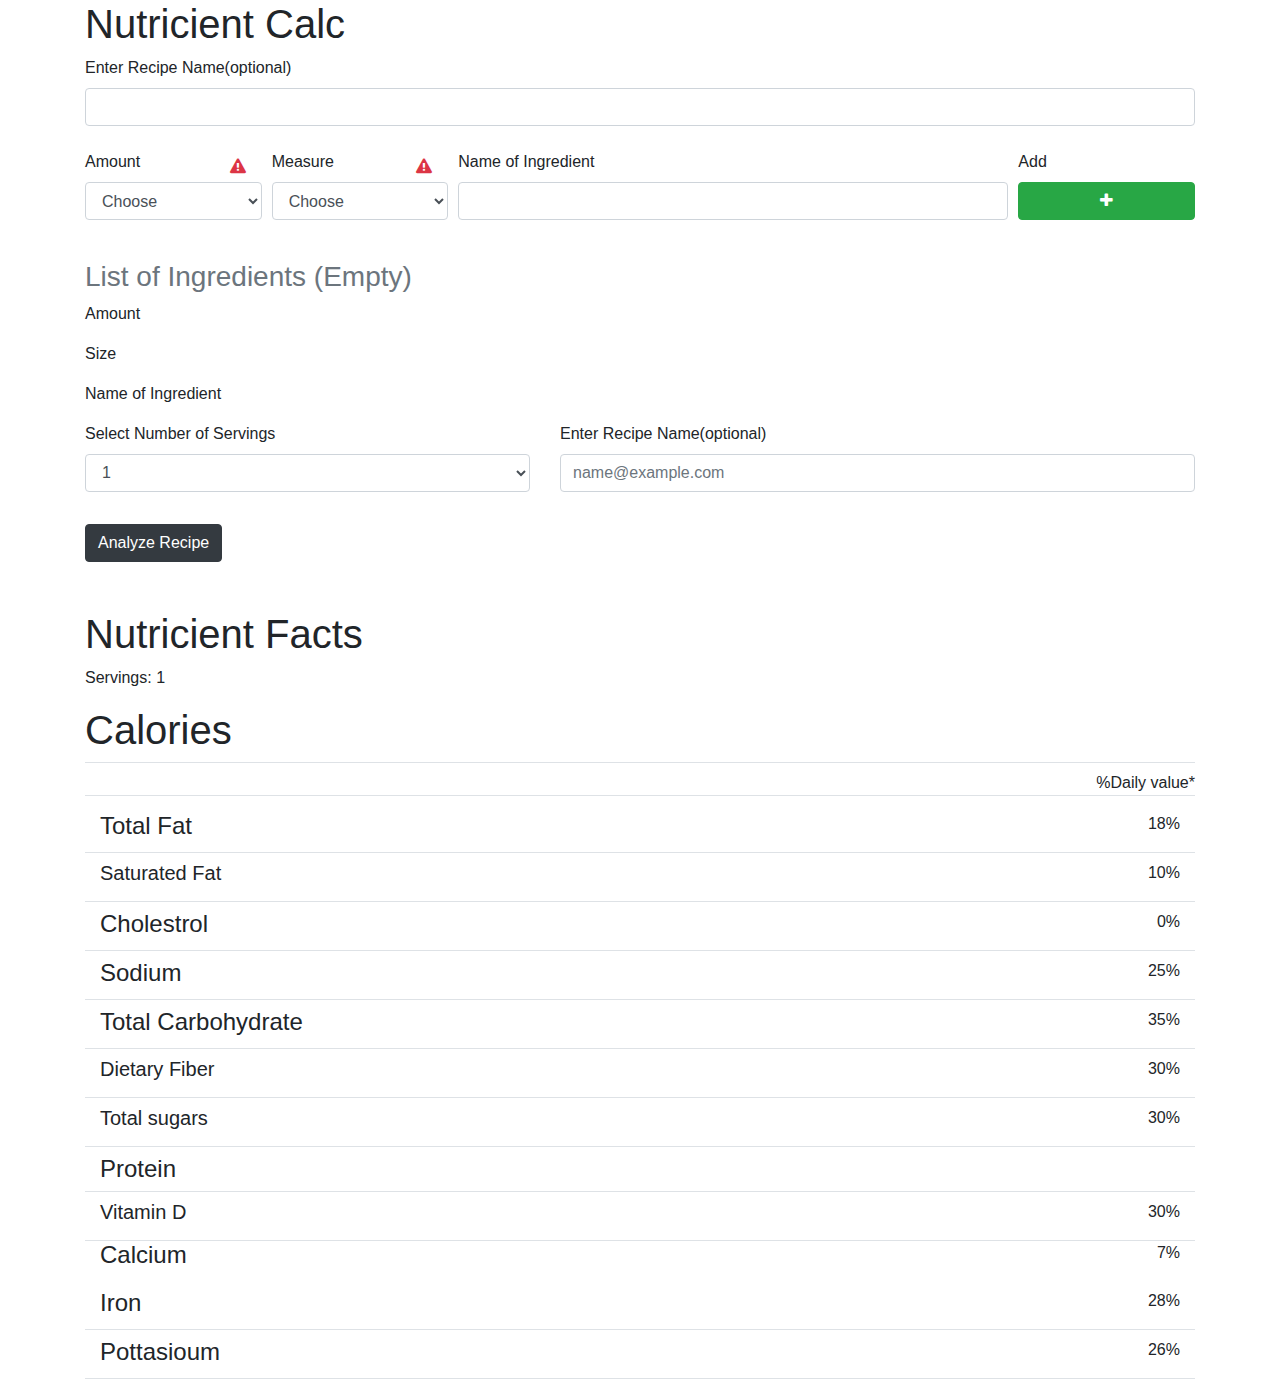
==== index.html @ 25a0d19c "change path" ====
<!DOCTYPE html>
<html lang="en">
  <head>
    <meta charset="UTF-8" />
    <meta name="viewport" content="width=device-width, initial-scale=1.0" />
    <title>Nutricient Calc</title>

    <!-- Bootstrap -->
    <link rel="stylesheet" href="public/lib/bootstrap/css/bootstrap.min.css" />

    <!-- Font-Awesome  -->
    <link rel="stylesheet" href="public/lib/font-awesome/css/font-awesome.min.css" />

    <!-- Cheet sheet  -->
    <link rel="stylesheet" href="css/style.min.css" />

    <link rel="stylesheet" href="public/lib/loading-plugin/waitMe.css">
  </head>
  <body>
    <div id="nutrient-calc" class="container">
      <h1>Nutricient Calc</h1>
      <form id="main-form">
        <div class="form-group">
          <label for="name">Enter Recipe Name(optional)</label>
          <input
            type="text"
            class="form-control"
            id="name"
          />
        </div>

        <div class="form-row my-4">
            <div class="form-group col-md-2">
                <div class="d-flex justify-content-between align-items-center">
                    <label for="amount">Amount</label>
                    <span class="fa fa-warning text-danger pr-3 hide"></span>
                </div>
                <select id="amount" class="form-control">
                  <option value="null" selected>Choose</option>
                  <option value="1">1</option>
                  <option value="2">2</option>
                  <option value="3">3</option>
                  <option value="4">4</option>
                  <option value="5">5</option>
                  <option value="6">6</option>
                  <option value="7">7</option>
                  <option value="8">8</option>
                  <option value="9">9</option>
                </select>
            </div>
            <div class="form-group col-md-2">
                <div class="d-flex justify-content-between align-items-center hide">
                    <label for="size">Measure</label>
                    <span class="fa fa-warning text-danger pr-3 hide"></span>
                </div>
                <select id="size" class="form-control">
                  <option value='null'selected>Choose</option>
                  <option value="15">tbsp</option>
                  <option value="4.2">teasp</option>
                  <option value="30">small</option>
                  <option value="61">medium(61g)</option>
                  <option value="115">large</option>
                  <option value="122">cup, strips or slices (122g)</option>
                  <option value="110">cup, grated(110g)</option>
                  <option value="4">strip, medium(4g)</option>
                  <option value="128">chopped(128g)</option>
                  <option value="3">slice(3g)</option>
                  <option value="2">strip, thin(2g)</option>
                  <option value="72">like carrot(7 - 1/2")(72g)</option>
                  <option value="122">serving(122g)</option>
                  <option value="custom">custom measurement</option>
                </select>
            </div>
            <div class="form-group col-md-6">
              <label for="ingredientName">Name of Ingredient</label>
              <input type="text" class="form-control" id="ingredientName">
            </div>
            <div class="form-group col-md-2">
                <label for="add">Add</label>
                <button type="button" id="add" class="btn btn-success w-100"><span class="fa fa-plus"></span></button>
            </div>
          </div>

          <div id="items">
              <h3 class="text-muted">List of Ingredients <span class="noOfItems">(Empty)</span></h3>
               <div class='item'>
                   <p>Amount</p>
                   <p>Size</p>
                   <p>Name of Ingredient</p>
              </div>
          </div>

        <div class="form-group row">
          <div class="form-group col-md-5">
            <label for="no-of-serving">Select Number of Servings</label>
            <select class="form-control" id="no-of-serving">
              <option selected value="1">1</option>
              <option value="2">2</option>
              <option value="3">3</option>
              <option value="4">4</option>
              <option value="5">5</option>
            </select>
          </div>
          <div class="form-group col-md-7">
            <label for="exampleFormControlInput1"
              >Enter Recipe Name(optional)</label
            >
            <input
              type="text"
              class="form-control"
              id="exampleFormControlInput1"
              placeholder="name@example.com"
            />
          </div>
        </div>

        <button type="submit" id="submit" class="btn btn-dark">Analyze Recipe</button>
      </form>


      <!-- Receipt Genration  -->
        <div id="receipt" class="mt-5">
            <h1>Nutricient Facts</h1>
            <p>Servings: <span>1</span></p>
            <h1 class="border-bottom pb-2">Calories</h1>
            <p class="text-right border-bottom">%Daily value*</p>
            <div class="dv d-flex justify-content-between border-bottom">
                <h4 class="col-md-8">Total Fat <span id="tf"></span></h4>
                <p class="col-md-4 text-right" id="tfp">18%</p>
            </div>
            <div class="dv d-flex justify-content-between border-bottom pt-2">
                <h5 class="col-md-8">Saturated Fat <span id="sf"></span></h5>
                <p class="col-md-4 text-right" id="sfp">10%</p>
            </div>
            <div class="dv d-flex justify-content-between border-bottom pt-2">
                <h4 class="col-md-8">Cholestrol <span id="ch"></span></h4>
                <p class="col-md-4 text-right" id="chp">0%</p>
            </div>
            <div class="dv d-flex justify-content-between border-bottom pt-2">
                <h4 class="col-md-8">Sodium <span id="na"></span></h4>
                <p class="col-md-4 text-right" id="nap">25%</p>
            </div>
            <div class="dv d-flex justify-content-between border-bottom pt-2">
                <h4 class="col-md-8">Total Carbohydrate <span id="carbs"></span></h4>
                <p class="col-md-4 text-right" id="carbsp">35%</p>
            </div>
            <div class="dv d-flex justify-content-between border-bottom pt-2">
                <h5 class="col-md-8">Dietary Fiber <span id="df"></span></h5>
                <p class="col-md-4 text-right" id="dfp">30%</p>
            </div>
            <div class="dv d-flex justify-content-between border-bottom pt-2">
                <h5 class="col-md-8">Total sugars <span id="ts"></span></h5>
                <p class="col-md-4 text-right" id="tsp">30%</p>
            </div>
            <div class="dv d-flex justify-content-between border-bottom pt-2">
                <h4 class="col-md-8">Protein <span id="pro"></span></h4>
                <p class="col-md-4 text-right" id="prop"></p>
            </div>
            <div class="dv d-flex justify-content-between border-bottom pt-2">
                <h5 class="col-md-8">Vitamin D <span id="vd"></span></h5>
                <p class="col-md-4 text-right" id="vdp">30%</p>
            </div>
            <div class="dv d-flex justify-content-sm-between">
                <h4 class="col-md-8">Calcium <span id="ca"></span></h4>
                <p class="col-md-4 text-right" id="cap">7%</p>
            </div>
            <div class="dv d-flex justify-content-between border-bottom pt-2">
                <h4 class="col-md-8">Iron <span id="fe"></span></h4>
                <p class="col-md-4 text-right" id="fep">28%</p>
            </div>
            <div class="dv d-flex justify-content-between border-bottom pt-2">
                <h4 class="col-md-8">Pottasioum <span id="pd"></span></h4>
                <p class="col-md-4 text-right" id="pdp">26%</p>
            </div>
        </div>
    </div>

    
    <!-- Scripts  -->
    <script src="public/lib/jquery/jquery.min.js"></script>
    <script src="public/lib/bootstrap/js/bootstrap.min.js"></script>
    <script src="public/lib/loading-plugin/waitMe.js"></script>
    <script src="js/main.js"></script>
  </body>
</html>
---- public/lib/loading-plugin/waitMe.css ----
/*
waitMe - 1.19 [31.10.17]
Author: vadimsva
Github: https://github.com/vadimsva/waitMe
*/
.waitMe_container:not(body) {transform:translateZ(0);backface-visibility:hidden}
body.waitMe_container .waitMe {position:fixed;height:100vh;transform:translateZ(0);backface-visibility:hidden}
body.waitMe_container .waitMe .waitMe_content {top:50%!important;transform:none!important}
.waitMe_container .waitMe {position:absolute;top:0;left:0;right:0;bottom:0;z-index:9989;text-align:center;overflow:hidden;cursor:wait}
.waitMe_container .waitMe * {font-family:inherit;font-size:inherit;font-weight:initial;font-style:initial;line-height:initial;color:initial;text-decoration:initial;text-transform:initial;padding:initial;margin:initial}
.waitMe_container .waitMe .waitMe_content {position:absolute;left:0;right:0;top:50%;backface-visibility:hidden}
.waitMe_container .waitMe .waitMe_content.horizontal > .waitMe_progress {display:inline-block;vertical-align:middle}
.waitMe_container .waitMe .waitMe_content.horizontal > .waitMe_text {display:inline-block;margin:0 0 0 20px;vertical-align:middle}
.waitMe_container .waitMe .waitMe_progress {position:relative;font-size:0;line-height:0}
.waitMe_container .waitMe .waitMe_progress > div {animation-fill-mode:both;display:inline-block;transform:translateZ(0);backface-visibility:hidden}
.waitMe_container .waitMe .waitMe_text {position:relative;margin:20px 0 0}

/* before load animation */
body.waitMe_body {overflow:hidden;height:100%}
body.waitMe_body.hideMe {transition:opacity .2s ease-in-out;opacity:0}
body.waitMe_body .waitMe_container:not([data-waitme_id]) {position:fixed;z-index:9989;top:0;bottom:0;left:0;right:0;background:#fff}
body.waitMe_body .waitMe_container:not([data-waitme_id]) > div {animation-fill-mode:both;position:absolute}
body.waitMe_body .waitMe_container.progress > div {width:0;height:3px;top:0;left:0;background:#000;box-shadow:-5px 0 5px 2px rgba(0,0,0,.2);animation:progress_body 7s infinite ease-out}
body.waitMe_body .waitMe_container.working > div {width:10%;height:3px;top:0;left:-10%;background:#000;box-shadow:-5px 0 5px 2px rgba(0,0,0,.2);animation:working_body 2s infinite linear}
body.waitMe_body .waitMe_container.progress > div:after {content:'';position:absolute;top:0;bottom:60%;right:0;width:60px;border-radius:50%;opacity:.5;transform:rotate(3deg);box-shadow:#000 1px 0 6px 1px}
body.waitMe_body .waitMe_container.img > div {width:100%;height:100%;text-align:center;background-position:center!important;background-repeat:no-repeat!important}
body.waitMe_body .waitMe_container.text > div {width:100%;top:45%;text-align:center}
@keyframes progress_body {
	0% {width:0}
	100% {width:100%}
}
@keyframes working_body {
	0% {left:-10%}
	100% {left:100%}
}


/* bounce */
.waitMe_container .waitMe_progress.bounce > div {width:20px;height:20px;border-radius:50%;animation:bounce 1.4s infinite ease-in-out}
.waitMe_container .waitMe_progress.bounce .waitMe_progress_elem1 {animation-delay:-.32s}
.waitMe_container .waitMe_progress.bounce .waitMe_progress_elem2 {animation-delay:-.16s}
@keyframes bounce {
	0%, 80%, 100% {transform:scale(0)}
	40% {transform:scale(1)}
}


/* rotateplane */
.waitMe_container .waitMe_progress.rotateplane > div {width:30px;height:30px;animation:rotateplane 1.2s infinite ease-in-out;backface-visibility:visible}
@keyframes rotateplane {
  0% {transform:perspective(120px)}
  50% {transform:perspective(120px) rotateY(180deg)}
  100% {transform:perspective(120px) rotateY(180deg) rotateX(180deg)}
}


/* stretch */
.waitMe_container .waitMe_progress.stretch {height:60px}
.waitMe_container .waitMe_progress.stretch > div {width:1px;height:100%;margin:0 4px;animation:stretch 1.2s infinite ease-in-out}
.waitMe_container .waitMe_progress.stretch .waitMe_progress_elem2 {animation-delay:-1.1s}
.waitMe_container .waitMe_progress.stretch .waitMe_progress_elem3 {animation-delay:-1s}
.waitMe_container .waitMe_progress.stretch .waitMe_progress_elem4 {animation-delay:-.9s}
.waitMe_container .waitMe_progress.stretch .waitMe_progress_elem5 {animation-delay:-.8s}
@keyframes stretch {
  0%, 40%, 100% {transform:scaleY(.4)}
  20% {transform:scaleY(1)}
}


/* orbit */
.waitMe_container .waitMe_progress.orbit {width:40px;height:40px;margin:auto;position:relative}
.waitMe_container .waitMe_progress.orbit > div {width:100%;height:100%;margin:auto;top:0;left:0;position:absolute;animation:orbit_rotate 2s infinite linear}
.waitMe_container .waitMe_progress.orbit > div > div {width:50%;height:50%;border-radius:50%;top:10%;left:10%;position:absolute;animation:orbit 2s infinite ease-in-out}
.waitMe_container .waitMe_progress.orbit .waitMe_progress_elem2 > div {top:auto;bottom:10%;left:auto;right:10%;animation-delay:-1s}
@keyframes orbit_rotate {
	0% {transform:rotate(0deg)}
	100% {transform:rotate(360deg)}
}
@keyframes orbit {
  0%, 100% {transform:scale(0)}
	50% {transform:scale(1)}
}


/* roundBounce */
.waitMe_container .waitMe_progress.roundBounce {width:60px;height:60px;margin:auto}
.waitMe_container .waitMe_progress.roundBounce > div {width:24%;height:24%;border-radius:50%;position:absolute;animation:roundBounce 1.2s infinite ease-in-out}
.waitMe_container .waitMe_progress.roundBounce .waitMe_progress_elem1 {top:0;left:0}
.waitMe_container .waitMe_progress.roundBounce .waitMe_progress_elem2 {top:0;right:0}
.waitMe_container .waitMe_progress.roundBounce .waitMe_progress_elem3 {bottom:0;right:0}
.waitMe_container .waitMe_progress.roundBounce .waitMe_progress_elem4 {bottom:0;left:0}
.waitMe_container .waitMe_progress.roundBounce .waitMe_progress_elem5 {top:-3%;left:50%;margin-top:-12%;margin-left:-12%}
.waitMe_container .waitMe_progress.roundBounce .waitMe_progress_elem6 {top:50%;right:-3%;margin-top:-12%;margin-right:-12%}
.waitMe_container .waitMe_progress.roundBounce .waitMe_progress_elem7 {bottom:-3%;left:50%;margin-bottom:-12%;margin-left:-12%}
.waitMe_container .waitMe_progress.roundBounce .waitMe_progress_elem8 {top:50%;left:-3%;margin-top:-12%;margin-left:-12%}
.waitMe_container .waitMe_progress.roundBounce .waitMe_progress_elem9 {top:0;right:0}
.waitMe_container .waitMe_progress.roundBounce .waitMe_progress_elem10 {bottom:0;right:0}
.waitMe_container .waitMe_progress.roundBounce .waitMe_progress_elem11 {bottom:0;left:0}
.waitMe_container .waitMe_progress.roundBounce .waitMe_progress_elem12 {top:0;left:0}
.waitMe_container .waitMe_progress.roundBounce .waitMe_progress_elem5 {animation-delay:-1.1s}
.waitMe_container .waitMe_progress.roundBounce .waitMe_progress_elem9 {animation-delay:-1s}
.waitMe_container .waitMe_progress.roundBounce .waitMe_progress_elem2 {animation-delay:-.9s}
.waitMe_container .waitMe_progress.roundBounce .waitMe_progress_elem6 {animation-delay:-.8s}
.waitMe_container .waitMe_progress.roundBounce .waitMe_progress_elem10 {animation-delay:-.7s}
.waitMe_container .waitMe_progress.roundBounce .waitMe_progress_elem3 {animation-delay:-.6s}
.waitMe_container .waitMe_progress.roundBounce .waitMe_progress_elem7 {animation-delay:-.5s}
.waitMe_container .waitMe_progress.roundBounce .waitMe_progress_elem11 {animation-delay:-.4s}
.waitMe_container .waitMe_progress.roundBounce .waitMe_progress_elem4 {animation-delay:-.3s}
.waitMe_container .waitMe_progress.roundBounce .waitMe_progress_elem8 {animation-delay:-.2s}
.waitMe_container .waitMe_progress.roundBounce .waitMe_progress_elem12 {animation-delay:-.1s}
@keyframes roundBounce {
  0%, 80%, 100% {transform:scale(0)}
	40% {transform:scale(1)}
}


/* win8 */
.waitMe_container .waitMe_progress.win8 {width:40px;height:40px;margin:auto}
.waitMe_container .waitMe_progress.win8 > div {width:100%;height:100%;opacity:0;position:absolute;margin:auto;left:0;right:0;transform:rotate(225deg);animation:win8 5.5s infinite}
.waitMe_container .waitMe_progress.win8 > div > div {width:15%;height:15%;border-radius:50%;position:absolute}
.waitMe_container .waitMe_progress.win8 .waitMe_progress_elem2 {animation-delay:.24s}
.waitMe_container .waitMe_progress.win8 .waitMe_progress_elem3 {animation-delay:.48s}
.waitMe_container .waitMe_progress.win8 .waitMe_progress_elem4 {animation-delay:.72s}
.waitMe_container .waitMe_progress.win8 .waitMe_progress_elem5 {animation-delay:.96s}
@keyframes win8 {
  0% {transform:rotate(225deg);animation-timing-function:ease-out} 
  7% {opacity:1;transform:rotate(345deg);animation-timing-function:linear}
  30% {transform:rotate(455deg);animation-timing-function:ease-in-out}
  39% {transform:rotate(690deg);animation-timing-function:linear}
  70% {opacity:1;transform:rotate(815deg);animation-timing-function:ease-out}
  75% {transform:rotate(945deg);animation-timing-function:ease-out}
  76% {opacity:0;transform:rotate(945deg)}
  100% {opacity:0;transform:rotate(945deg)} 
}


/* win8_linear */
.waitMe_container .waitMe_progress.win8_linear {margin:auto;width:150px;height:6px}
.waitMe_container .waitMe_progress.win8_linear > div {width:100%;height:100%;left:0;opacity:0;position:absolute;animation:win8_linear 3s infinite}
.waitMe_container .waitMe_progress.win8_linear > div > div {width:4%;height:100%;border-radius:50%}
.waitMe_container .waitMe_progress.win8_linear .waitMe_progress_elem2 {animation-delay:.3s}
.waitMe_container .waitMe_progress.win8_linear .waitMe_progress_elem3 {animation-delay:.6s}
.waitMe_container .waitMe_progress.win8_linear .waitMe_progress_elem4 {animation-delay:.9s}
.waitMe_container .waitMe_progress.win8_linear .waitMe_progress_elem5 {animation-delay:1.2s}
@keyframes win8_linear {
  0%, 100% {transform:translateX(0);animation-timing-function:ease-out} 
  10% {opacity:1;transform:translateX(33.333%);animation-timing-function:linear}
  50% {opacity:1;transform:translateX(53.333%);animation-timing-function:ease-in-out}
  60% {opacity:0;transform:translateX(86.666%)}
}


/* ios */
.waitMe_container .waitMe_progress.ios {margin:auto;width:40px;height:40px}
.waitMe_container .waitMe_progress.ios > div {width:10%;height:26%;position:absolute;left:44.5%;top:37%;opacity:0;border-radius:50px;box-shadow:0 0 3px rgba(0,0,0,.2);animation:ios 1s infinite linear}
.waitMe_container .waitMe_progress.ios .waitMe_progress_elem1 {transform:rotate(0deg) translate(0, -142%);animation-delay:0s}
.waitMe_container .waitMe_progress.ios .waitMe_progress_elem2 {transform:rotate(30deg) translate(0, -142%);animation-delay:-.9167s}
.waitMe_container .waitMe_progress.ios .waitMe_progress_elem3 {transform:rotate(60deg) translate(0, -142%);animation-delay:-.833s}
.waitMe_container .waitMe_progress.ios .waitMe_progress_elem4 {transform:rotate(90deg) translate(0, -142%);animation-delay:-.75s}
.waitMe_container .waitMe_progress.ios .waitMe_progress_elem5 {transform:rotate(120deg) translate(0, -142%);animation-delay:-.667s}
.waitMe_container .waitMe_progress.ios .waitMe_progress_elem6 {transform:rotate(150deg) translate(0, -142%);animation-delay:-.5833s}
.waitMe_container .waitMe_progress.ios .waitMe_progress_elem7 {transform:rotate(180deg) translate(0, -142%);animation-delay:-.5s}
.waitMe_container .waitMe_progress.ios .waitMe_progress_elem8 {transform:rotate(210deg) translate(0, -142%);animation-delay:-.41667s}
.waitMe_container .waitMe_progress.ios .waitMe_progress_elem9 {transform:rotate(240deg) translate(0, -142%);animation-delay:-.333s}
.waitMe_container .waitMe_progress.ios .waitMe_progress_elem10 {transform:rotate(270deg) translate(0, -142%);animation-delay:-.25s}
.waitMe_container .waitMe_progress.ios .waitMe_progress_elem11 {transform:rotate(300deg) translate(0, -142%);animation-delay:-.1667s}
.waitMe_container .waitMe_progress.ios .waitMe_progress_elem12 {transform:rotate(330deg) translate(0, -142%);animation-delay:-.0833s}
 @keyframes ios {
	0% {opacity:1}
	100% {opacity:.25}
}


/* facebook */
.waitMe_container .waitMe_progress.facebook {margin:auto}
.waitMe_container .waitMe_progress.facebook > div {width:6px;height:25px;margin-left:3px;border-radius:20px;transform:scaleY(.7);opacity:.1;animation:facebook 1.3s infinite ease-in-out}
.waitMe_container .waitMe_progress.facebook > .waitMe_progress_elem1 {animation-delay:.2s;transform:scaleY(.7)}
.waitMe_container .waitMe_progress.facebook > .waitMe_progress_elem2 {animation-delay:.4s;transform:scaleY(.85)}
.waitMe_container .waitMe_progress.facebook > .waitMe_progress_elem3 {animation-delay:.6s;transform:scaleY(1)}
@keyframes facebook {
	0% {transform:scaleY(.7);opacity:.1}
	50% {transform:scaleY(1);opacity:1}
	100% {transform:scaleY(.7);opacity:.1}
}


/* rotation */
.waitMe_container .waitMe_progress.rotation > div {width:60px;height:60px;margin:auto;border-radius:100%;border-width:6px;border-style:solid;border-left-color:transparent!important;border-right-color:transparent!important;border-bottom-color:transparent!important;animation:rotation 1s infinite linear}
@keyframes rotation {
	0% {transform:rotate(0deg)}
	100% {transform:rotate(360deg)}
}


/* timer */
.waitMe_container .waitMe_progress.timer {width:40px;height:40px;margin:auto;border-width:2px;border-style:solid;border-radius:50%;box-sizing:border-box;position:relative;text-indent:-9999px}
.waitMe_container .waitMe_progress.timer > .waitMe_progress_elem1,
.waitMe_container .waitMe_progress.timer > .waitMe_progress_elem2 {border-radius:3px;position:absolute;width:2px;height:48%;left:50%;top:50%;margin-left:-1px;margin-top:-1px;animation:timer 1.25s infinite linear;transform-origin:1px 1px}
.waitMe_container .waitMe_progress.timer > .waitMe_progress_elem2 {height:40%;animation:timer 15s infinite linear}
@keyframes timer {
  0% {transform:rotate(0deg)}
  100% {transform:rotate(360deg)}
}


/* pulse */
.waitMe_container .waitMe_progress.pulse {width:30px;height:30px;margin:auto;position:relative}
.waitMe_container .waitMe_progress.pulse > div {margin:auto;top:0;left:0;right:0;bottom:0;border-width:3px;border-style:solid;border-radius:50%;position:absolute;opacity:0;animation:pulsate 1s infinite ease-out}
@keyframes pulsate {
	0% {transform:scale(.1);opacity:0}
	50% {opacity:1}
	100% {transform:scale(1.2);opacity:0}
}


/* progressBar */
.waitMe_container .waitMe_progress.progressBar {width:200px;height:20px;margin:auto;background:rgba(0,0,0,.1);padding:5px;border-radius:20px;line-height:0;max-width:100%}
.waitMe_container .waitMe_progress.progressBar > div {width:100%;height:100%;overflow:hidden;border-radius:20px;background-size:50px 50px;box-shadow:inset 0 2px 9px rgba(255,255,255,.3), inset 0 -2px 6px rgba(0,0,0,.4);background-image:linear-gradient(-45deg, rgba(240,240,240,.4) 26%, transparent 25%, transparent 51%, rgba(240,240,240,.4) 50%, rgba(240,240,240,.4) 76%, transparent 75%, transparent);animation:progressBar 2s linear infinite}
@keyframes progressBar {
  0% {background-position:0 0}
  100% {background-position:50px 50px}
}


/* bouncePulse */
.waitMe_container .waitMe_progress.bouncePulse > div {width:20px;height:20px;margin-right:1px;display:inline-block;border-radius:50%;transform:scale(.5);animation:bouncePulse 1.4s infinite ease-in-out}
.waitMe_container .waitMe_progress.bouncePulse > .waitMe_progress_elem1,
.waitMe_container .waitMe_progress.bouncePulse > .waitMe_progress_elem3 {animation-delay:.1s}
.waitMe_container .waitMe_progress.bouncePulse > .waitMe_progress_elem2 {animation-delay:.4s}
@keyframes bouncePulse {
	0%, 80%, 100% {transform:scale(.5)}
	40% {transform:scale(1)}
}
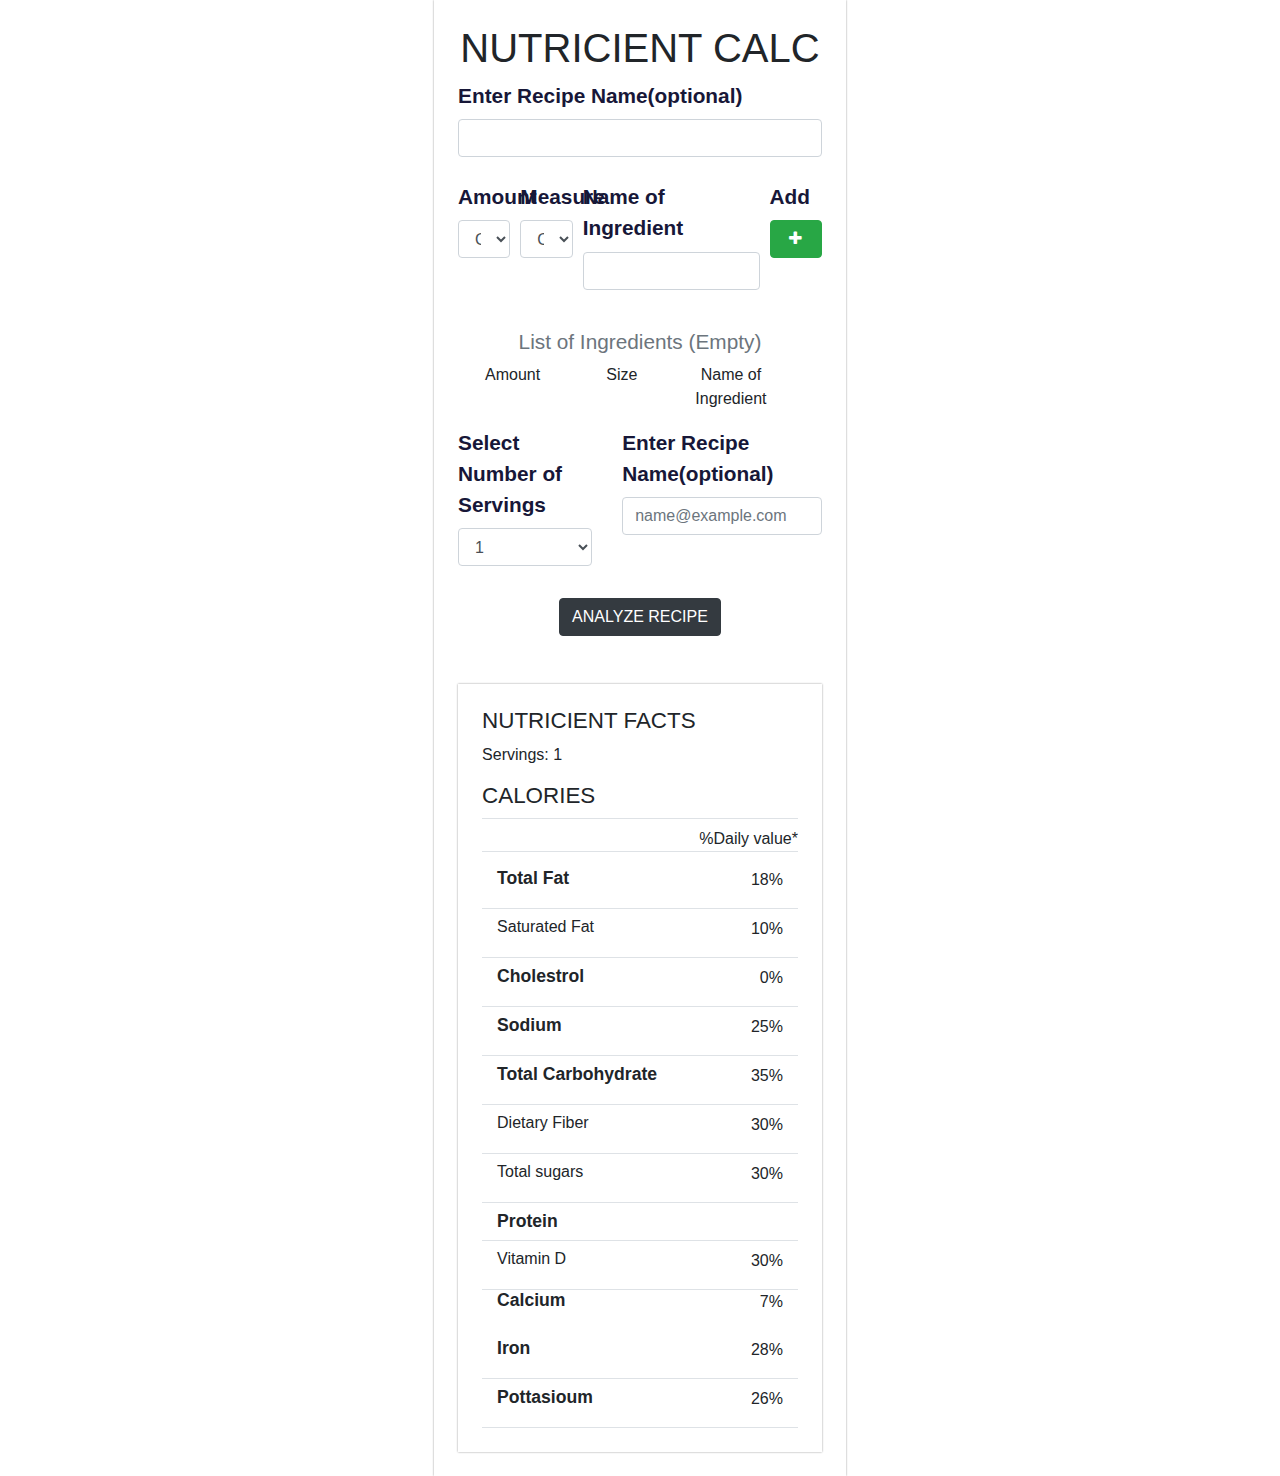
==== commit 27e66e14: "fix bug" ====
--- a/index.html
+++ b/index.html
@@ -12,7 +12,7 @@
     <link rel="stylesheet" href="public/lib/font-awesome/css/font-awesome.min.css" />
 
     <!-- Cheet sheet  -->
-    <link rel="stylesheet" href="css/style.min.css" />
+    <link rel="stylesheet" href="public/css/style.min.css" />
 
     <link rel="stylesheet" href="public/lib/loading-plugin/waitMe.css">
   </head>
@@ -180,6 +180,6 @@
     <script src="public/lib/jquery/jquery.min.js"></script>
     <script src="public/lib/bootstrap/js/bootstrap.min.js"></script>
     <script src="public/lib/loading-plugin/waitMe.js"></script>
-    <script src="js/main.js"></script>
+    <script src="public/js/main.js"></script>
   </body>
 </html>
--- a/public/css/style.min.css
+++ b/public/css/style.min.css
@@ -0,0 +1,2 @@
+*{margin:0;padding:0;box-sizing:border-box}body{height:auto;display:flex;justify-self:center;align-items:center}#nutrient-calc{width:60%;box-shadow:0.2px 0.1px 2px rgba(0,0,0,0.4);padding:1.5rem}#nutrient-calc h1{text-align:center;text-transform:uppercase}#nutrient-calc button{text-transform:uppercase;display:block;margin:auto}#nutrient-calc .hide{display:none}#nutrient-calc .show{display:unset;position:absolute;right:0;top:0.5rem;animation:shake 0.5s linear infinite alternate}@keyframes shake{0%{right:1.3rem}50%{right:1rem}70%{right:1.3rem}100%{right:1rem}}#nutrient-calc #items{text-align:center}#nutrient-calc #items h3{font-size:1.3rem}#nutrient-calc #items .item{display:flex;transition:.5s ease-in}#nutrient-calc #items .item p{width:30%}#nutrient-calc #main-form label{font-weight:600;font-size:1.3rem;color:#171738}#nutrient-calc #main-form .form-group .d-flex p{text-decoration:underline;cursor:pointer}#nutrient-calc #receipt{margin:auto;box-shadow:0.2px 0.1px 2px rgba(0,0,0,0.4);padding:1.5rem}#nutrient-calc #receipt h1{font-size:1.4rem;text-align:left}#nutrient-calc #receipt h4{font-size:1.1rem;font-weight:600}#nutrient-calc #receipt h5{font-size:1rem;font-weight:400}@media (max-width: 600px){#receipt,#nutrient-calc{width:100%}#receipt .dv{display:flex;justify-content:space-between}}
+/*# sourceMappingURL=style.min.css.map */